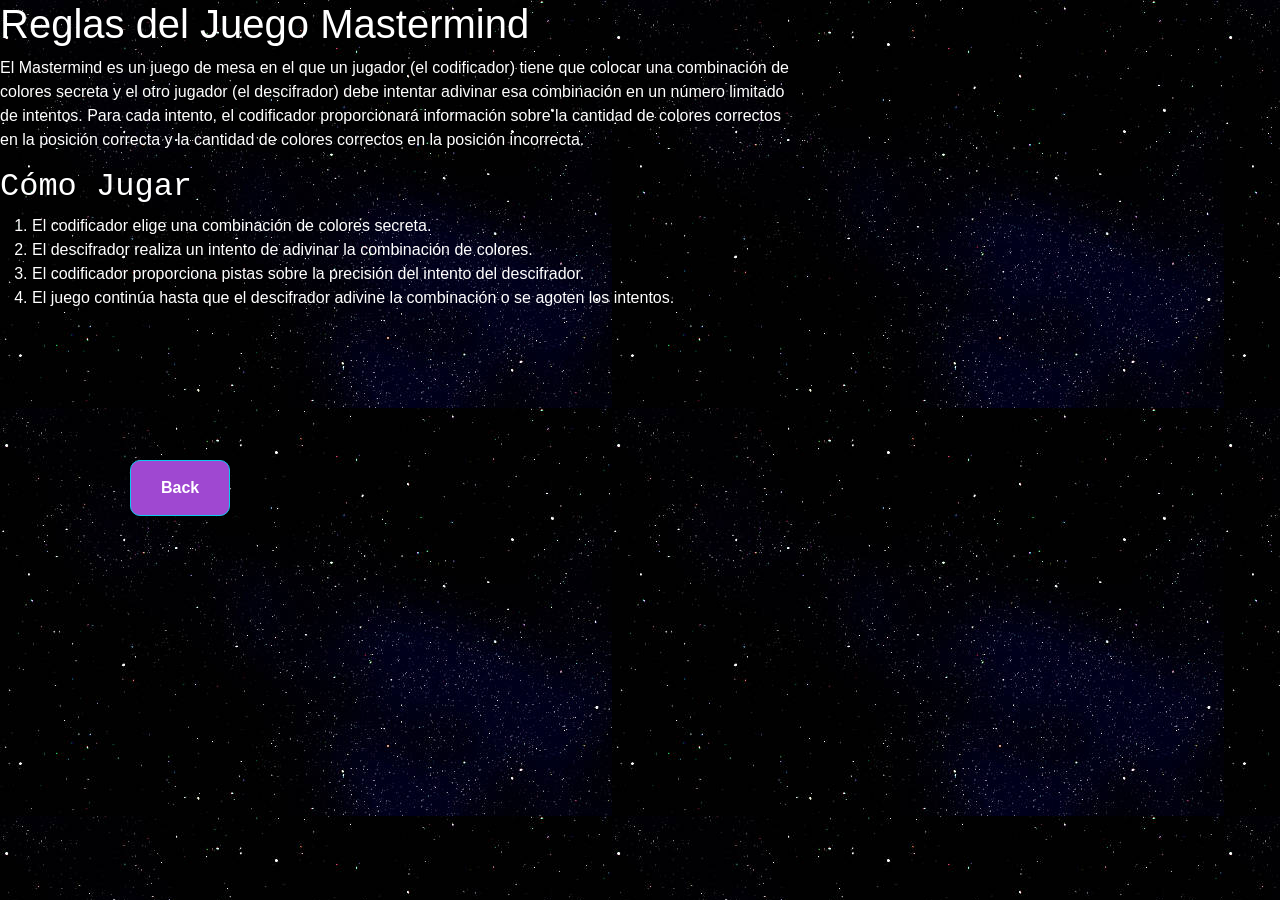
==== Ayuda.html @ 44d8efa4 "se agrega el proyecto" ====
<!DOCTYPE html>
<html lang="es">
<head>
    <meta charset="UTF-8">
    <meta name="viewport" content="width=device-width, initial-scale=1.0">
    <title>Mastermind - Reglas del Juego</title>
    <link href="https://cdn.jsdelivr.net/npm/bootstrap@5.0.2/dist/css/bootstrap.min.css" rel="stylesheet" integrity="sha384-EVSTQN3/azprG1Anm3QDgpJLIm9Nao0Yz1ztcQTwFspd3yD65VohhpuuCOmLASjC" crossorigin="anonymous">
    <link rel="stylesheet" href="./css/style.css">
</head>
<body>
    <div class="containerHelp">
        <h1>Reglas del Juego Mastermind</h1>
        <p>El Mastermind es un juego de mesa en el que un jugador (el codificador) tiene que colocar una combinación de colores secreta y el otro jugador (el descifrador) debe intentar adivinar esa combinación en un número limitado de intentos. Para cada intento, el codificador proporcionará información sobre la cantidad de colores correctos en la posición correcta y la cantidad de colores correctos en la posición incorrecta.</p>
        <h2>Cómo Jugar</h2>
        <ol>
            <li>El codificador elige una combinación de colores secreta.</li>
            <li>El descifrador realiza un intento de adivinar la combinación de colores.</li>
            <li>El codificador proporciona pistas sobre la precisión del intento del descifrador.</li>
            <li>El juego continúa hasta que el descifrador adivine la combinación o se agoten los intentos.</li>
        </ol>
    </div>
    <div class="button-container">
        <a href="Home.html" class="btn btn-info">Back</a>
    </div>
    <script src="https://cdn.jsdelivr.net/npm/bootstrap@5.0.2/dist/js/bootstrap.bundle.min.js" integrity="sha384-MrcW6ZMFYlzcLA8Nl+NtUVF0sA7MsXsP1UyJoMp4YLEuNSfAP+JcXn/tWtIaxVXM" crossorigin="anonymous"></script>
</body>
</html>
---- css/style.css ----
@font-face{
    font-family: 'Namecat';
    src:url(./fonts/namecat/Namecat.otf);
}
body {
    background: url("../images/fondo.jpg")
}
h2{
    font-family:'Courier New', Courier, monospace;
    color: white;
    
}
.homeh1{
    font-family: 'Namecat';
    color: floralwhite;
    font-size: 80px;
    position: absolute;
    text-align: center;
    left:40%;
    top:30%
}
.button-container {
    margin-top: 20px;
}

.btn-primary{
    display:block;
    width: 100px;
    font-family: Arial, Helvetica, sans-serif;
    font-weight: 700;
    border-radius: 10px;
    margin: 150px 130px;
    padding: 15px 30px;
    text-decoration: none;
    color: white;
    background-color: mediumturquoise;
    align-items: left;
}
.btn-primary:hover {
    background-color: transparent;
    border: 2px solid mediumturquoise;
    color: mediumturquoise;
}
.btn-info {
    display:block;
    width: 100px;
    font-family: Arial, Helvetica, sans-serif;
    font-weight: 700;
    border-radius: 10px;
    margin: 150px 130px;
    padding: 15px 30px;
    text-decoration: none;
    color: white;
    background-color: rgb(159, 72, 209);
}
.btn-info:hover {
    background-color: transparent;
    border: 2px solid rgb(159, 72, 209);
    color: rgb(159, 72, 209);
}

.containerHelp {
    max-width: 800px;
    margin: 50px auto;
    padding: 0 20px;
    font-family: Arial, sans-serif;
    color: white;
    margin: 0;
    padding: 0;
}

.board{
    background-color: goldenrod;
    height: 805px;
    width: 400px;
    border-radius: 3%;
    margin: 20px auto;
}

.row{
    display:flex;
    height: 100px;
    justify-content: space-evenly;
    padding: 3rem;
    
}
.cell{
    width: 20px;
    height: 15px;
    background-color: brown;
}
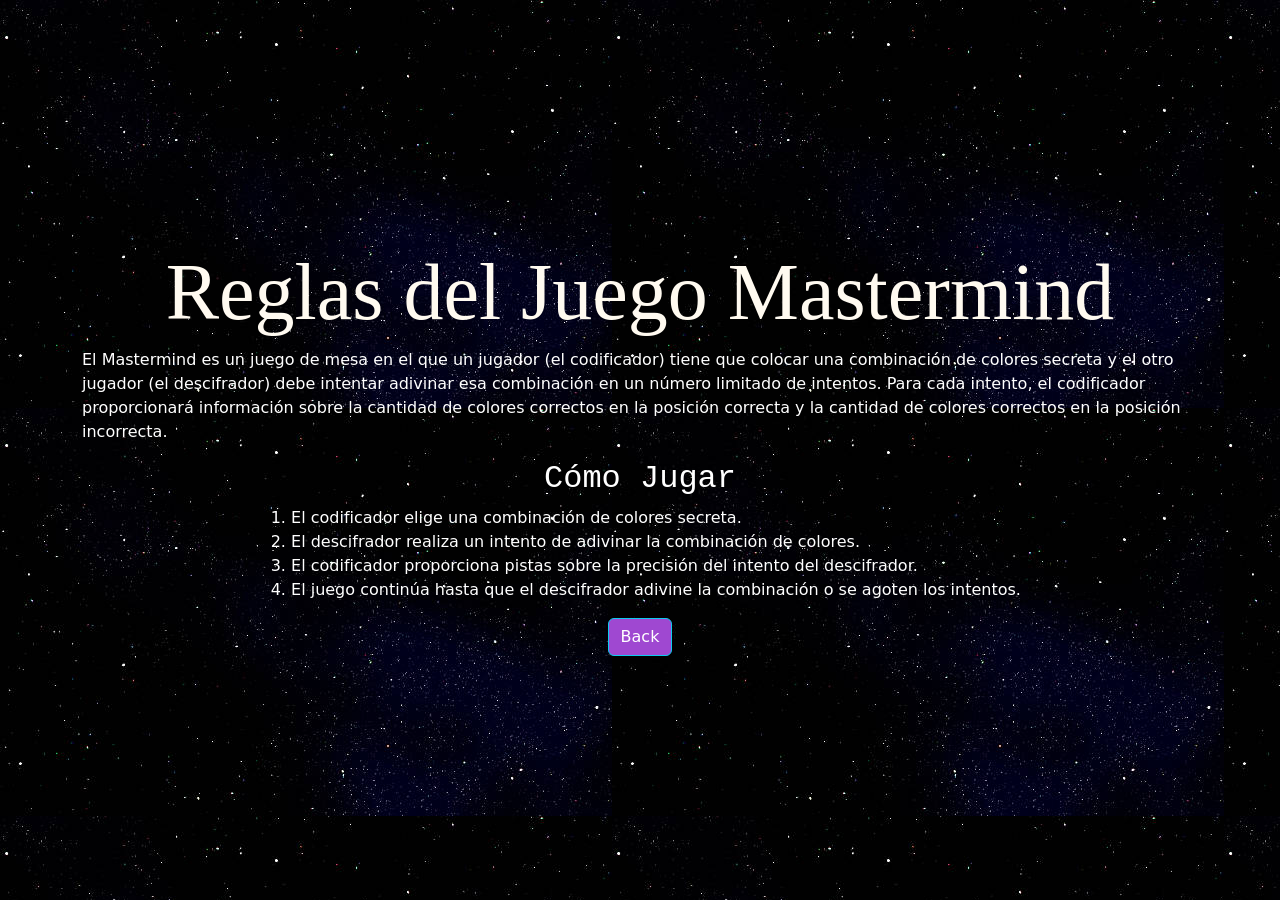
==== commit 848ce5a3: "finalizado de proyecto" ====
--- a/Ayuda.html
+++ b/Ayuda.html
@@ -8,7 +8,7 @@
     <link rel="stylesheet" href="./css/style.css">
 </head>
 <body>
-    <div class="containerHelp">
+    <div class="container">
         <h1>Reglas del Juego Mastermind</h1>
         <p>El Mastermind es un juego de mesa en el que un jugador (el codificador) tiene que colocar una combinación de colores secreta y el otro jugador (el descifrador) debe intentar adivinar esa combinación en un número limitado de intentos. Para cada intento, el codificador proporcionará información sobre la cantidad de colores correctos en la posición correcta y la cantidad de colores correctos en la posición incorrecta.</p>
         <h2>Cómo Jugar</h2>
@@ -18,9 +18,9 @@
             <li>El codificador proporciona pistas sobre la precisión del intento del descifrador.</li>
             <li>El juego continúa hasta que el descifrador adivine la combinación o se agoten los intentos.</li>
         </ol>
-    </div>
-    <div class="button-container">
-        <a href="Home.html" class="btn btn-info">Back</a>
+        <div class="button-container">
+            <a href="Home.html" class="btn btn-info">Back</a>
+        </div>
     </div>
     <script src="https://cdn.jsdelivr.net/npm/bootstrap@5.0.2/dist/js/bootstrap.bundle.min.js" integrity="sha384-MrcW6ZMFYlzcLA8Nl+NtUVF0sA7MsXsP1UyJoMp4YLEuNSfAP+JcXn/tWtIaxVXM" crossorigin="anonymous"></script>
 </body>
--- a/css/style.css
+++ b/css/style.css
@@ -2,6 +2,12 @@
     font-family: 'Namecat';
     src:url(./fonts/namecat/Namecat.otf);
 }
+:root {
+    --borderWidth: 7px;
+    --height: 24px;
+    --width: 12px;
+    --borderColor: #78b13f;
+  }
 body {
     background: url("../images/fondo.jpg")
 }
@@ -10,31 +16,25 @@
     color: white;
     
 }
-.homeh1{
+h1{
     font-family: 'Namecat';
     color: floralwhite;
     font-size: 80px;
-    position: absolute;
-    text-align: center;
-    left:40%;
-    top:30%
 }
-.button-container {
-    margin-top: 20px;
+.container {
+    display: flex;
+    flex-direction: column;
+    align-items: center;
+    justify-content: center;
+    height: 100vh;
+    color: white;
 }
 
 .btn-primary{
-    display:block;
-    width: 100px;
-    font-family: Arial, Helvetica, sans-serif;
-    font-weight: 700;
-    border-radius: 10px;
-    margin: 150px 130px;
-    padding: 15px 30px;
+    margin: 2rem;
     text-decoration: none;
     color: white;
     background-color: mediumturquoise;
-    align-items: left;
 }
 .btn-primary:hover {
     background-color: transparent;
@@ -42,13 +42,6 @@
     color: mediumturquoise;
 }
 .btn-info {
-    display:block;
-    width: 100px;
-    font-family: Arial, Helvetica, sans-serif;
-    font-weight: 700;
-    border-radius: 10px;
-    margin: 150px 130px;
-    padding: 15px 30px;
     text-decoration: none;
     color: white;
     background-color: rgb(159, 72, 209);
@@ -60,36 +53,85 @@
 }
 
 .containerHelp {
-    max-width: 800px;
-    margin: 50px auto;
-    padding: 0 20px;
     font-family: Arial, sans-serif;
     color: white;
-    margin: 0;
-    padding: 0;
+ }
+
+.board{
+    display: flex;
+    justify-content: center;
+    background-color: goldenrod;
+    height: 100vh;
+    width: 40vw;
+    border-radius: 3%;
+
 }
 
-.board{
-    background-color: goldenrod;
-    height: 805px;
-    width: 400px;
-    border-radius: 3%;
-    margin: 20px auto;
+.row1{
+    display:flex;
+    flex-wrap: wrap;
+    justify-content: center;
 }
 
-.row{
-    display:flex;
-    height: 100px;
-    justify-content: space-evenly;
-    padding: 3rem;
-    
-}
+.row {
+    display: flex;
+    flex-direction: row;
+    align-items: center;
+  }
+
+.box {
+    width: 50px;
+    height: 50px;
+    margin: 10px;
+    border: 1px solid black;
+    cursor: pointer;
+    background-color: white;
+  }
+  .circle {
+    width: 30px;
+    height: 30px;
+    margin: 5px;
+    border: 1px solid black;
+    background-color: white;
+    border-radius: 50%;
+  }
+
+  .check {
+    display: inline-block;
+    transform: rotate(45deg);
+    height: var(--height);
+    width: var(--width);
+    border-bottom: var(--borderWidth) solid var(--borderColor);
+    border-right: var(--borderWidth) solid var(--borderColor);
+  }
+
+  .winner {
+    display: none;
+    position: absolute;
+    top: 50%;
+    left: 20%;
+    transform: translate(-50%, -50%);
+    background-color: rgba(255, 255, 255, 0.8);
+    padding: 20px;
+    border: 1px solid black;
+  }
+
 .cell{
     width: 20px;
     height: 15px;
     background-color: brown;
 }
 
+.boxGeneric{
+    width: 200px;
+    height: 200px;
+    background-color: white;
+    margin: 20px;
+    padding: 20px;
+    cursor: pointer;
+}
 
 
 
+
+
